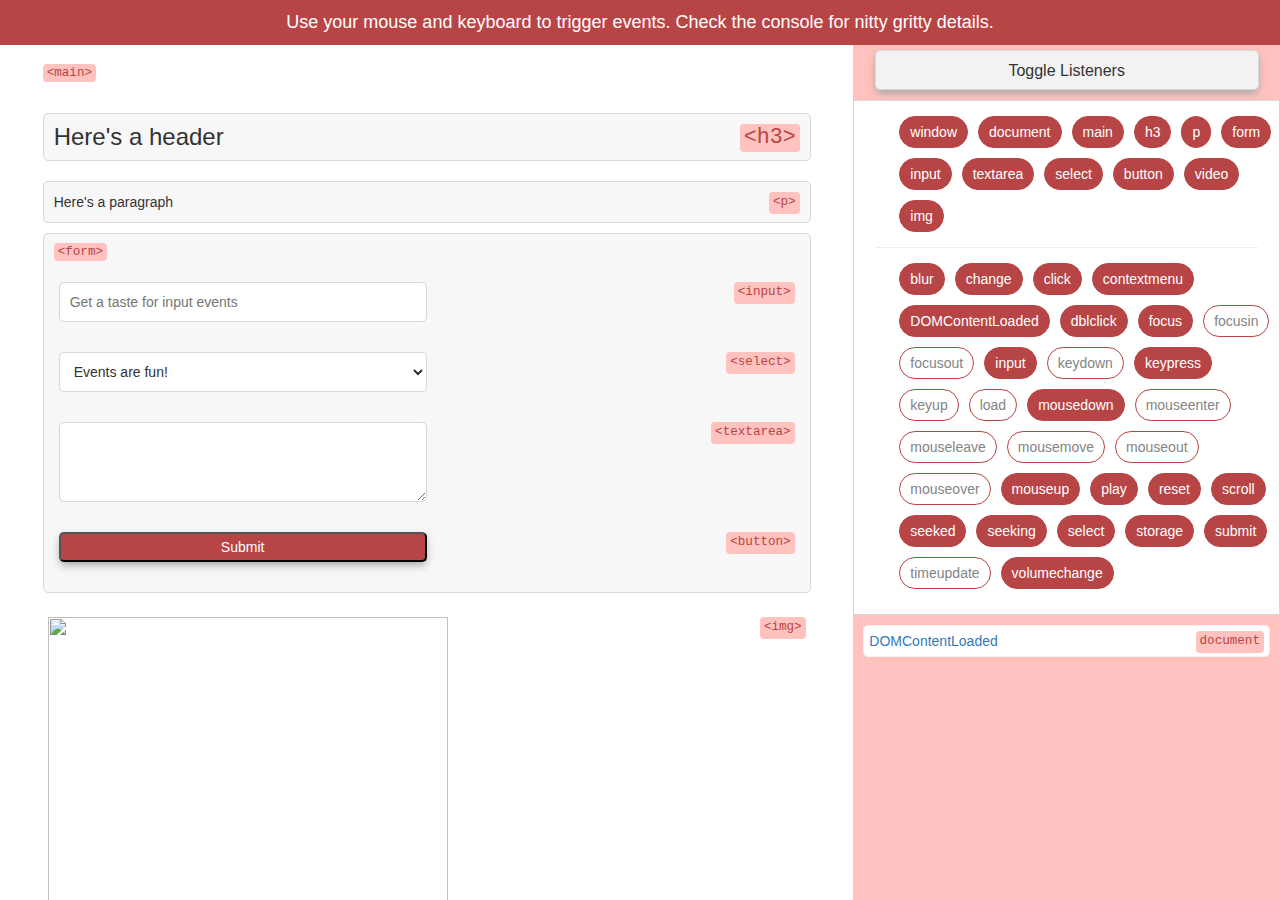
==== eventListeners.html @ 4424828c "first commit" ====
<DOCTYPE html>

    <html>

    <head>
        <meta charset="UTF-8">
        <meta name="viewport" content="width=device-width, initial-scale=1.0">
        <meta http-equiv="X-UA-Compatible" content="IE=edge">
        <!-- Latest compiled and minified CSS -->
        <link rel="stylesheet" href="https://maxcdn.bootstrapcdn.com/bootstrap/3.3.7/css/bootstrap.min.css" integrity="sha384-BVYiiSIFeK1dGmJRAkycuHAHRg32OmUcww7on3RYdg4Va+PmSTsz/K68vbdEjh4u"
            crossorigin="anonymous">

        <!-- Optional theme -->
        <link rel="stylesheet" href="https://maxcdn.bootstrapcdn.com/bootstrap/3.3.7/css/bootstrap-theme.min.css" integrity="sha384-rHyoN1iRsVXV4nD0JutlnGaslCJuC7uwjduW9SVrLvRYooPp2bWYgmgJQIXwl/Sp"
            crossorigin="anonymous">

        <link rel="stylesheet" href="style.css">

        <title>DOM Events</title>

    </head>

    <header>
        <h1>Use your mouse and keyboard to trigger events. Check the console for nitty gritty details.</h1>
    </header>

    <body>
        <div class="container-fluid">
            <div class="row">

                <div class="col-xs-12 col-sm-8 column">
                    <main>
                        <code>&lt;main&gt;</code>
                        <h3>Here's a header
                            <code class="codeLabel">&lt;h3&gt;</code>
                        </h3>
                        <p>
                            Here's a paragraph
                            <code class="codeLabel">&lt;p&gt;</code>
                        </p>

                        <form>
                            <code>&lt;form&gt;</code>

                            <section>
                                <input type="text" placeholder="Get a taste for input events">
                                <code class="codeLabel">&lt;input&gt;</code>
                            </section>
                            <section>
                                <select>
                                    <option value="1">Events are fun!</option>
                                    <option value="2">Events are OK, I guess...</option>
                                    <option value="2">F@$# events!</option>
                                </select>
                                <code class="codeLabel">&lt;select&gt;</code>
                            </section>
                            <section>
                                <textarea placeholder=""></textarea>
                                <code class="codeLabel">&lt;textarea&gt;</code>
                            </section>
                            <section>
                                <button type="submit">Submit</button>
                                <code class="codeLabel">&lt;button&gt;</code>
                            </section>


                        </form>

                        <section>
                            <img src="https://i.pinimg.com/736x/81/e2/4c/81e24c8567ce0530fa3fb42f3bcc5ceb--teaching-memes-work-memes.jpg">
                            <code class="codeLabel">&lt;img&gt;</code>
                        </section>
                        <section>
                            <video src="bigbuckbunny.mp4" type="video/mp4" controls></video>
                            <code class="codeLabel">&lt;video&gt;</code>
                        </section>



                    </main>
                </div>

                <div class="col-xs-12 col-sm-4 column eventLogCont">
                    <h6 id="filterContainerToggle">Toggle Listeners</h6>
                    <div class="filterContainer">
                        <ul class="filterSection" id="selectorFilters">
                        </ul>
                        <hr>
                        <ul class="filterSection" id="eventFilters">
                        </ul>

                    </div>
                    <ul id="eventLog"></ul>
                </div>
            </div>
        </div>


        <!--=============== JavaScript ===============-->
        <script src="scripts.js"></script>


    </body>

    </html>
---- style.css ----
html{
    background-color:#B84545;
}

body{
    width:100%;
    margin:auto;
    
}

@media(min-width: 768px){
    body{
        height:100vh;
        overflow:hidden;
    }
}

header{
    height:5vh;
    background-color:#B84545;
}


h1{
    text-align: center;
    color:#fff;
    display:block;
    font-size:2vh;
    margin:0px !important;
    line-height:5vh;
}

.column{
    padding:0px !important;
}

main{
    overflow:scroll;
    height:95vh;
    background-color:#fff;
    padding:20px 5%;
    width:100%;
}

    .codeLabel{
        float:right;
    }

code{
    background-color:#FFC2BE;
    color:#B84545;
}

section{
    width:100%;
    display:block;
    padding:10px 5px;
    margin:10px 0px;
}



/* Example element styling */

h3{
    margin-top:30px;
    border:1px solid #D8D8D8;
    padding:10px;
    border-radius:5px;
    background-color:#f7f7f7;
}

p{
    margin-top:20px;
    border:1px solid #D8D8D8;
    padding:10px;
    border-radius:5px;
    background-color:#f7f7f7;
}

form{
    border:1px solid #D8D8D8;
    border-radius:5px;
    padding:10px;
    background-color:#f7f7f7;
}

input[type="text"]{
    display:inline-block;
    width:50%;
    height:40px;
    padding:0px 10px;
    border-radius: 5px;
    border:1px solid #D8D8D8
}

select{
    display:inline-block;
    width:50%;
    height:40px;
    padding:0px 10px;
    border-radius: 5px;
    border:1px solid #D8D8D8;
    background-color:#fff;
}

textarea{
    display:inline-block;
    width:50%;
    height:80px;
    padding:0px 10px;
    border-radius: 5px;
    border:1px solid #D8D8D8;
    background-color:#fff;
}

button{
    display:inline-block;
    width:50%;
    height:30px;
    padding:0px 10px;
    border-radius: 5px;
    color:#fff;
    -webkit-box-shadow: 0px 4px 9px -1px rgba(164,164,164,1);
    -moz-box-shadow: 0px 4px 9px -1px rgba(164,164,164,1);
    box-shadow: 0px 4px 9px -1px rgba(164,164,164,1);
    background-color:#B84545;
}

img{
    width: 400px;
}

video{
    width: 400px;
}

::-webkit-scrollbar {
    display: none;
}


/* Event Log Styling */

.eventLogCont{
    height: 95vh;
    overflow:scroll;
    background-color:#FFC2BE;
}

@-webkit-keyframes colorFlash {
    0%{
        -webkit-box-shadow: 0px 4px 9px -1px rgba(164,164,164,1);
        -moz-box-shadow: 0px 4px 9px -1px rgba(164,164,164,1);
        box-shadow: 0px 4px 9px -1px rgba(164,164,164,1);
    }

    100%{
        -webkit-box-shadow: none;
        -moz-box-shadow: none;
        box-shadow: none;
    }
}

.eventItemColorFlash{
    -webkit-animation-name: colorFlash;
    -webkit-animation-duration: 1500ms;
    -webkit-animation-iteration-count: 1;
    -webkit-animation-timing-function: ease-in-out;
}

h6{
    display:block;
    text-align:center;
    background-color:#f2f2f2;
    height:40px;
    line-height:40px;
    font-size:16px;
    margin:auto;
    border:1px solid #d8d8d8;
    width: 90%;
    border-radius: 5px;
    margin-top:5px;
    margin-bottom:10px;
    -webkit-box-shadow: 0px 4px 9px -1px rgba(164,164,164,1);
    -moz-box-shadow: 0px 4px 9px -1px rgba(164,164,164,1);
    box-shadow: 0px 4px 9px -1px rgba(164,164,164,1);
}

#filterContainerToggle{
    cursor:pointer;
}



#eventLog{
   list-style-type: none;
   padding: 10px;
}

#eventLog li{
    background-color:#fff;
    margin-bottom:10px;
    padding:5px;
    border-radius: 5px;
    bordeR:1px solid #f2f2f2;
}

.eventCounterLabel{
    display:none;
    background-color:#f2f2f2;
    padding:2px 5px;
    margin:0px 5px;
    border-radius: 100px;
    font-size:11px;
    color:#585858;
}

/* Filter Lists */

.filterContainer{
    background-color:#fff;
    border:1px solid #d8d8d8;
    padding:10px 0px;
}

hr{
    width:90%;
    margin:auto;
    margin-top:10px;
    margin-bottom:10px;
}

.filterSection{
    list-style-type:none;
}

.toggleButton{
    display:inline-block;
    border: 1px solid #B84545;
    padding:5px 10px;
    margin:5px 5px;
    border-radius:150px;
    color:#848484;
}

.toggleButton:hover{
    background-color:#B84545;
    color: #fff;
    cursor:pointer;
}

.activeFilter{
    color:#fff !important;
    background-color:#B84545 !important;
}
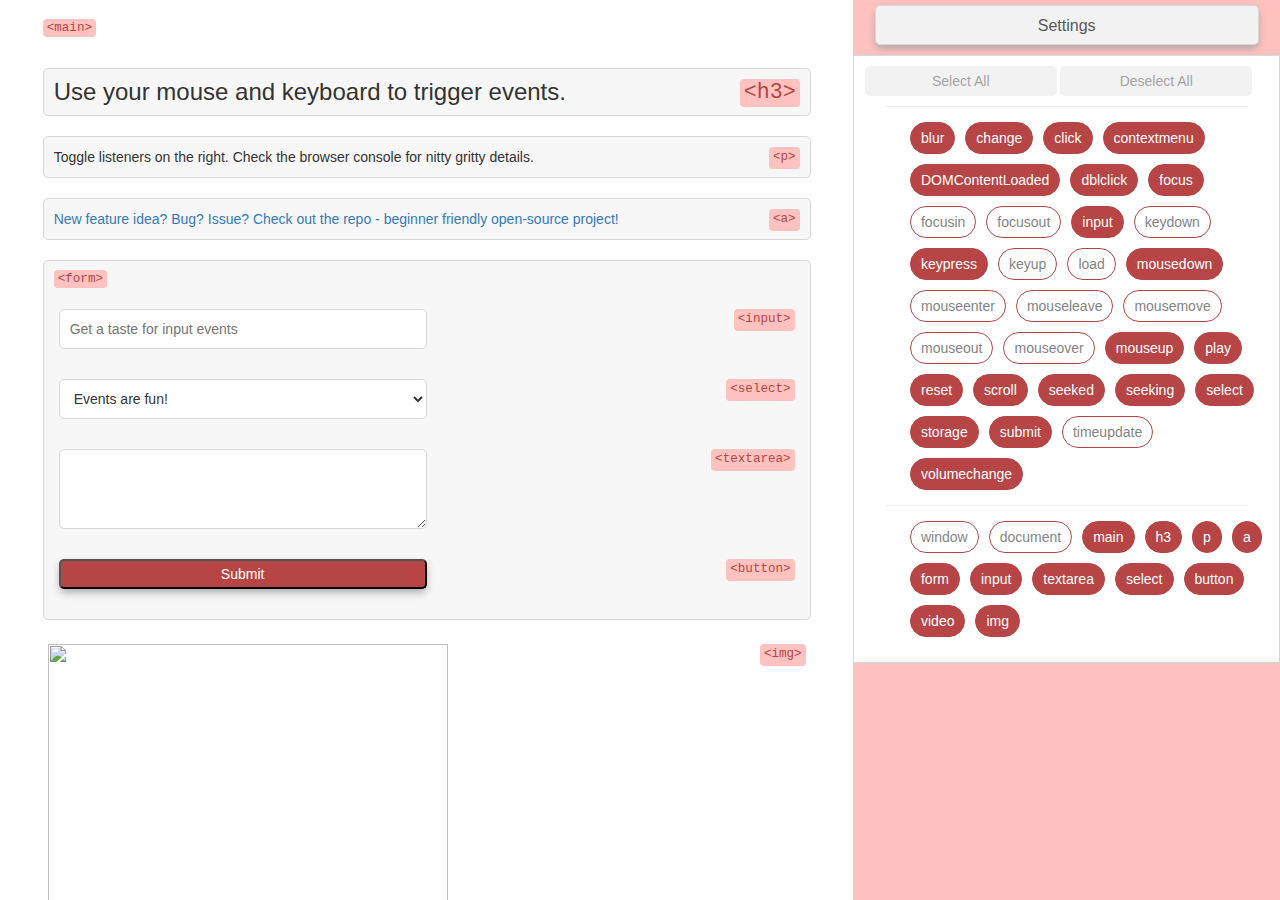
==== commit ff592663: "refactoring, experimenting with event handling" ====
--- a/eventListeners.html
+++ b/eventListeners.html
@@ -20,9 +20,9 @@
 
     </head>
 
-    <header>
+    <!-- <header>
         <h1>Use your mouse and keyboard to trigger events. Check the console for nitty gritty details.</h1>
-    </header>
+    </header> -->
 
     <body>
         <div class="container-fluid">
@@ -31,13 +31,17 @@
                 <div class="col-xs-12 col-sm-8 column">
                     <main>
                         <code>&lt;main&gt;</code>
-                        <h3>Here's a header
+                        <h3>Use your mouse and keyboard to trigger events.
                             <code class="codeLabel">&lt;h3&gt;</code>
                         </h3>
                         <p>
-                            Here's a paragraph
+                            Toggle listeners on the right. Check the browser console for nitty gritty details.
                             <code class="codeLabel">&lt;p&gt;</code>
                         </p>
+                        <a href="https://github.com/ryanjyost/dom-events" target="_blank">
+                            New feature idea? Bug? Issue? Check out the repo - beginner friendly open-source project!
+                            <code class="codeLabel">&lt;a&gt;</code>
+                        </a>
 
                         <form>
                             <code>&lt;form&gt;</code>
@@ -81,13 +85,17 @@
                 </div>
 
                 <div class="col-xs-12 col-sm-4 column eventLogCont">
-                    <h6 id="filterContainerToggle">Toggle Listeners</h6>
+                    <button id="filterContainerToggle">Settings</button>
                     <div class="filterContainer">
-                        <ul class="filterSection" id="selectorFilters">
-                        </ul>
+                        <button id="filterAllOn" class="filterButton">Select All</button>
+                        <button d="filterAllOff" class="filterButton">Deselect All</button>
                         <hr>
                         <ul class="filterSection" id="eventFilters">
                         </ul>
+                        <hr>
+                        <ul class="filterSection" id="targetFilters">
+                        </ul>
+
 
                     </div>
                     <ul id="eventLog"></ul>
@@ -97,7 +105,9 @@
 
 
         <!--=============== JavaScript ===============-->
+        <script src="defaultSettings.js"></script>
         <script src="scripts.js"></script>
+
 
 
     </body>
--- a/style.css
+++ b/style.css
@@ -1,256 +1,271 @@
-html{
-    background-color:#B84545;
-}
-
-body{
-    width:100%;
-    margin:auto;
-    
-}
-
-@media(min-width: 768px){
-    body{
-        height:100vh;
-        overflow:hidden;
-    }
-}
-
-header{
-    height:5vh;
-    background-color:#B84545;
-}
-
-
-h1{
-    text-align: center;
-    color:#fff;
-    display:block;
-    font-size:2vh;
-    margin:0px !important;
-    line-height:5vh;
-}
-
-.column{
-    padding:0px !important;
-}
-
-main{
-    overflow:scroll;
-    height:95vh;
-    background-color:#fff;
-    padding:20px 5%;
-    width:100%;
-}
-
-    .codeLabel{
-        float:right;
-    }
-
-code{
-    background-color:#FFC2BE;
-    color:#B84545;
-}
-
-section{
-    width:100%;
-    display:block;
-    padding:10px 5px;
-    margin:10px 0px;
-}
-
-
+html {
+  background-color: #b84545;
+}
+
+body {
+  width: 100%;
+  margin: auto;
+}
+
+@media (min-width: 768px) {
+  body {
+    height: 100vh;
+    overflow: hidden;
+  }
+}
+
+header {
+  height: 5vh;
+  background-color: #b84545;
+}
+
+h1 {
+  text-align: center;
+  color: #fff;
+  display: block;
+  font-size: 2vh;
+  margin: 0px !important;
+  line-height: 5vh;
+}
+
+.column {
+  padding: 0px !important;
+}
+
+main {
+  overflow: scroll;
+  height: 100vh;
+  background-color: #fff;
+  padding: 20px 5%;
+  width: 100%;
+}
+
+.codeLabel {
+  float: right;
+}
+
+code {
+  background-color: #ffc2be;
+  color: #b84545;
+}
+
+section {
+  width: 100%;
+  display: block;
+  padding: 10px 5px;
+  margin: 10px 0px;
+}
 
 /* Example element styling */
 
-h3{
-    margin-top:30px;
-    border:1px solid #D8D8D8;
-    padding:10px;
-    border-radius:5px;
-    background-color:#f7f7f7;
-}
-
-p{
-    margin-top:20px;
-    border:1px solid #D8D8D8;
-    padding:10px;
-    border-radius:5px;
-    background-color:#f7f7f7;
-}
-
-form{
-    border:1px solid #D8D8D8;
-    border-radius:5px;
-    padding:10px;
-    background-color:#f7f7f7;
-}
-
-input[type="text"]{
-    display:inline-block;
-    width:50%;
-    height:40px;
-    padding:0px 10px;
-    border-radius: 5px;
-    border:1px solid #D8D8D8
-}
-
-select{
-    display:inline-block;
-    width:50%;
-    height:40px;
-    padding:0px 10px;
-    border-radius: 5px;
-    border:1px solid #D8D8D8;
-    background-color:#fff;
-}
-
-textarea{
-    display:inline-block;
-    width:50%;
-    height:80px;
-    padding:0px 10px;
-    border-radius: 5px;
-    border:1px solid #D8D8D8;
-    background-color:#fff;
-}
-
-button{
-    display:inline-block;
-    width:50%;
-    height:30px;
-    padding:0px 10px;
-    border-radius: 5px;
-    color:#fff;
-    -webkit-box-shadow: 0px 4px 9px -1px rgba(164,164,164,1);
-    -moz-box-shadow: 0px 4px 9px -1px rgba(164,164,164,1);
-    box-shadow: 0px 4px 9px -1px rgba(164,164,164,1);
-    background-color:#B84545;
-}
-
-img{
-    width: 400px;
-}
-
-video{
-    width: 400px;
+h3 {
+  margin-top: 30px;
+  border: 1px solid #d8d8d8;
+  padding: 10px;
+  border-radius: 5px;
+  background-color: #f7f7f7;
+}
+
+p {
+  margin-top: 20px;
+  border: 1px solid #d8d8d8;
+  padding: 10px;
+  border-radius: 5px;
+  background-color: #f7f7f7;
+}
+
+main a {
+  margin-top: 20px;
+  border: 1px solid #d8d8d8;
+  padding: 10px;
+  border-radius: 5px;
+  background-color: #f7f7f7;
+  display: block;
+  width: 100%;
+  margin-bottom: 20px;
+  cursor: pointer;
+}
+
+form {
+  border: 1px solid #d8d8d8;
+  border-radius: 5px;
+  padding: 10px;
+  background-color: #f7f7f7;
+  width: 100%;
+  display: block;
+}
+
+input[type="text"] {
+  display: inline-block;
+  width: 50%;
+  height: 40px;
+  padding: 0px 10px;
+  border-radius: 5px;
+  border: 1px solid #d8d8d8;
+}
+
+select {
+  display: inline-block;
+  width: 50%;
+  height: 40px;
+  padding: 0px 10px;
+  border-radius: 5px;
+  border: 1px solid #d8d8d8;
+  background-color: #fff;
+}
+
+textarea {
+  display: inline-block;
+  width: 50%;
+  height: 80px;
+  padding: 0px 10px;
+  border-radius: 5px;
+  border: 1px solid #d8d8d8;
+  background-color: #fff;
+}
+
+button {
+  display: inline-block;
+  width: 50%;
+  height: 30px;
+  padding: 0px 10px;
+  border-radius: 5px;
+  color: #fff;
+  -webkit-box-shadow: 0px 4px 9px -1px rgba(164, 164, 164, 1);
+  -moz-box-shadow: 0px 4px 9px -1px rgba(164, 164, 164, 1);
+  box-shadow: 0px 4px 9px -1px rgba(164, 164, 164, 1);
+  background-color: #b84545;
+}
+
+img {
+  width: 400px;
+}
+
+video {
+  width: 400px;
 }
 
 ::-webkit-scrollbar {
-    display: none;
-}
-
+  display: none;
+}
 
 /* Event Log Styling */
 
-.eventLogCont{
-    height: 95vh;
-    overflow:scroll;
-    background-color:#FFC2BE;
+.eventLogCont {
+  height: 100vh;
+  overflow: scroll;
+  background-color: #ffc2be;
 }
 
 @-webkit-keyframes colorFlash {
-    0%{
-        -webkit-box-shadow: 0px 4px 9px -1px rgba(164,164,164,1);
-        -moz-box-shadow: 0px 4px 9px -1px rgba(164,164,164,1);
-        box-shadow: 0px 4px 9px -1px rgba(164,164,164,1);
-    }
-
-    100%{
-        -webkit-box-shadow: none;
-        -moz-box-shadow: none;
-        box-shadow: none;
-    }
-}
-
-.eventItemColorFlash{
-    -webkit-animation-name: colorFlash;
-    -webkit-animation-duration: 1500ms;
-    -webkit-animation-iteration-count: 1;
-    -webkit-animation-timing-function: ease-in-out;
-}
-
-h6{
-    display:block;
-    text-align:center;
-    background-color:#f2f2f2;
-    height:40px;
-    line-height:40px;
-    font-size:16px;
-    margin:auto;
-    border:1px solid #d8d8d8;
-    width: 90%;
-    border-radius: 5px;
-    margin-top:5px;
-    margin-bottom:10px;
-    -webkit-box-shadow: 0px 4px 9px -1px rgba(164,164,164,1);
-    -moz-box-shadow: 0px 4px 9px -1px rgba(164,164,164,1);
-    box-shadow: 0px 4px 9px -1px rgba(164,164,164,1);
-}
-
-#filterContainerToggle{
-    cursor:pointer;
-}
-
-
-
-#eventLog{
-   list-style-type: none;
-   padding: 10px;
-}
-
-#eventLog li{
-    background-color:#fff;
-    margin-bottom:10px;
-    padding:5px;
-    border-radius: 5px;
-    bordeR:1px solid #f2f2f2;
-}
-
-.eventCounterLabel{
-    display:none;
-    background-color:#f2f2f2;
-    padding:2px 5px;
-    margin:0px 5px;
-    border-radius: 100px;
-    font-size:11px;
-    color:#585858;
+  0% {
+    -webkit-box-shadow: 0px 4px 9px -1px rgba(164, 164, 164, 1);
+    -moz-box-shadow: 0px 4px 9px -1px rgba(164, 164, 164, 1);
+    box-shadow: 0px 4px 9px -1px rgba(164, 164, 164, 1);
+  }
+
+  100% {
+    -webkit-box-shadow: none;
+    -moz-box-shadow: none;
+    box-shadow: none;
+  }
+}
+
+.eventItemColorFlash {
+  -webkit-animation-name: colorFlash;
+  -webkit-animation-duration: 1500ms;
+  -webkit-animation-iteration-count: 1;
+  -webkit-animation-timing-function: ease-in-out;
+}
+
+#filterContainerToggle {
+  color: #585858;
+  cursor: pointer;
+  display: block;
+  text-align: center;
+  background-color: #f2f2f2;
+  height: 40px;
+  line-height: 40px;
+  font-size: 16px;
+  margin: auto;
+  border: 1px solid #d8d8d8;
+  width: 90%;
+  border-radius: 5px;
+  margin-top: 5px;
+  margin-bottom: 10px;
+  -webkit-box-shadow: 0px 4px 9px -1px rgba(164, 164, 164, 1);
+  -moz-box-shadow: 0px 4px 9px -1px rgba(164, 164, 164, 1);
+  box-shadow: 0px 4px 9px -1px rgba(164, 164, 164, 1);
+}
+
+#eventLog {
+  list-style-type: none;
+  padding: 10px;
+  background-color: #ffc2be;
+}
+
+#eventLog li {
+  background-color: #fff;
+  margin-bottom: 10px;
+  padding: 5px;
+  border-radius: 5px;
+  border: 1px solid #f2f2f2;
+}
+
+.eventCounterLabel {
+  display: none;
+  background-color: #f2f2f2;
+  padding: 2px 5px;
+  margin: 0px 5px;
+  border-radius: 100px;
+  font-size: 11px;
+  color: #585858;
 }
 
 /* Filter Lists */
 
-.filterContainer{
-    background-color:#fff;
-    border:1px solid #d8d8d8;
-    padding:10px 0px;
-}
-
-hr{
-    width:90%;
-    margin:auto;
-    margin-top:10px;
-    margin-bottom:10px;
-}
-
-.filterSection{
-    list-style-type:none;
-}
-
-.toggleButton{
-    display:inline-block;
-    border: 1px solid #B84545;
-    padding:5px 10px;
-    margin:5px 5px;
-    border-radius:150px;
-    color:#848484;
-}
-
-.toggleButton:hover{
-    background-color:#B84545;
-    color: #fff;
-    cursor:pointer;
-}
-
-.activeFilter{
-    color:#fff !important;
-    background-color:#B84545 !important;
-}+.filterContainer {
+  background-color: #fff;
+  border: 1px solid #d8d8d8;
+  padding: 10px 2.5%;
+}
+
+.filterButton {
+  display: inline-block;
+  width: 47.5%;
+  background-color: #f2f2f2;
+  color: #a4a4a4;
+  border: none;
+  box-shadow: none;
+}
+
+hr {
+  width: 90%;
+  margin: auto;
+  margin-top: 10px;
+  margin-bottom: 10px;
+}
+
+.filterSection {
+  list-style-type: none;
+}
+
+.toggleButton {
+  display: inline-block;
+  border: 1px solid #b84545;
+  padding: 5px 10px;
+  margin: 5px 5px;
+  border-radius: 150px;
+  color: #848484;
+}
+
+.toggleButton:hover {
+  background-color: #b84545;
+  color: #fff;
+  cursor: pointer;
+}
+
+.activeFilter {
+  color: #fff !important;
+  background-color: #b84545 !important;
+}
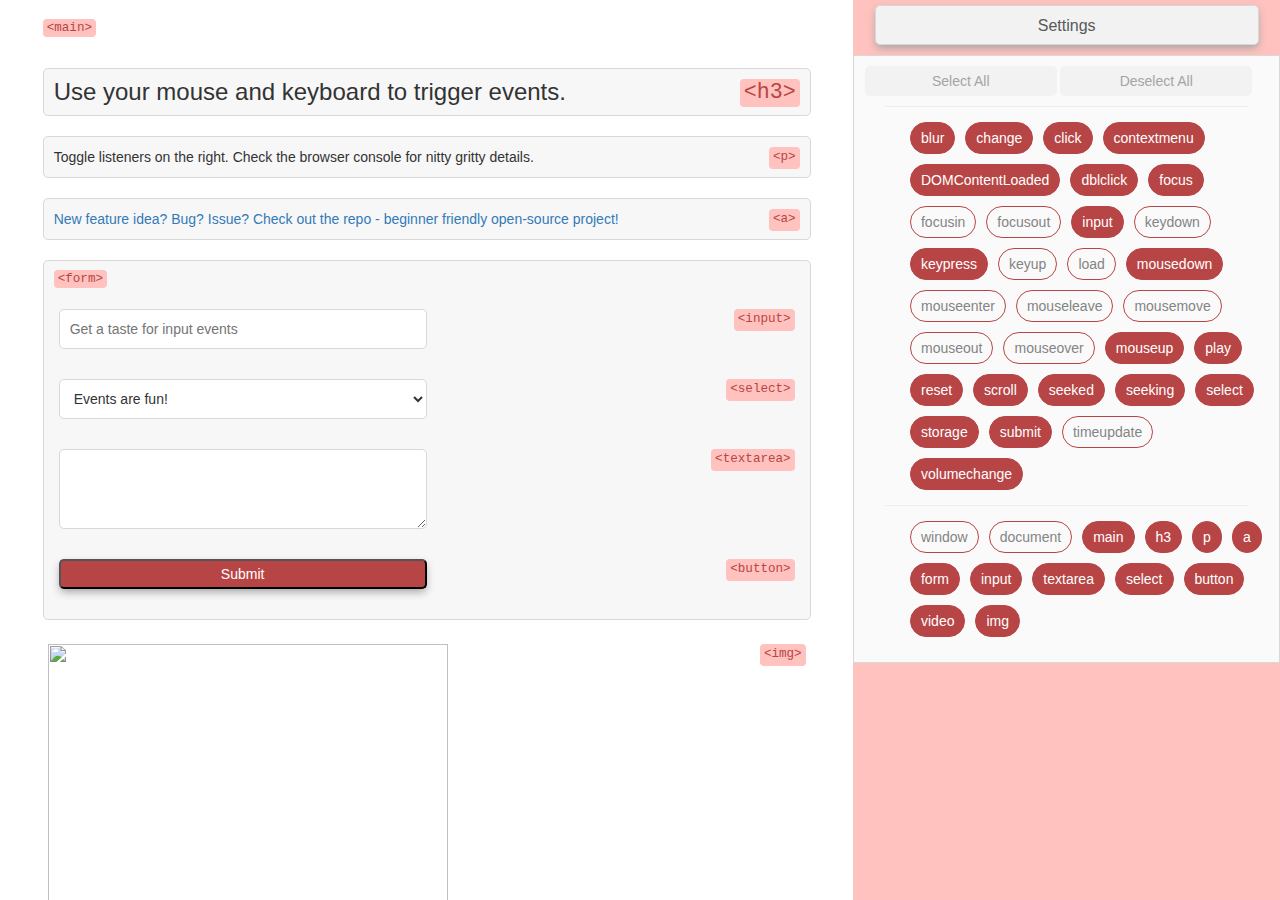
==== commit c2e33971: "start new singleton module for functions" ====
--- a/eventListeners.html
+++ b/eventListeners.html
@@ -105,7 +105,7 @@
 
 
         <!--=============== JavaScript ===============-->
-        <script src="defaultSettings.js"></script>
+        <script src="settings.js"></script>
         <script src="scripts.js"></script>
 
 
--- a/style.css
+++ b/style.css
@@ -225,7 +225,7 @@
 /* Filter Lists */
 
 .filterContainer {
-  background-color: #fff;
+  background-color: #fafafa;
   border: 1px solid #d8d8d8;
   padding: 10px 2.5%;
 }
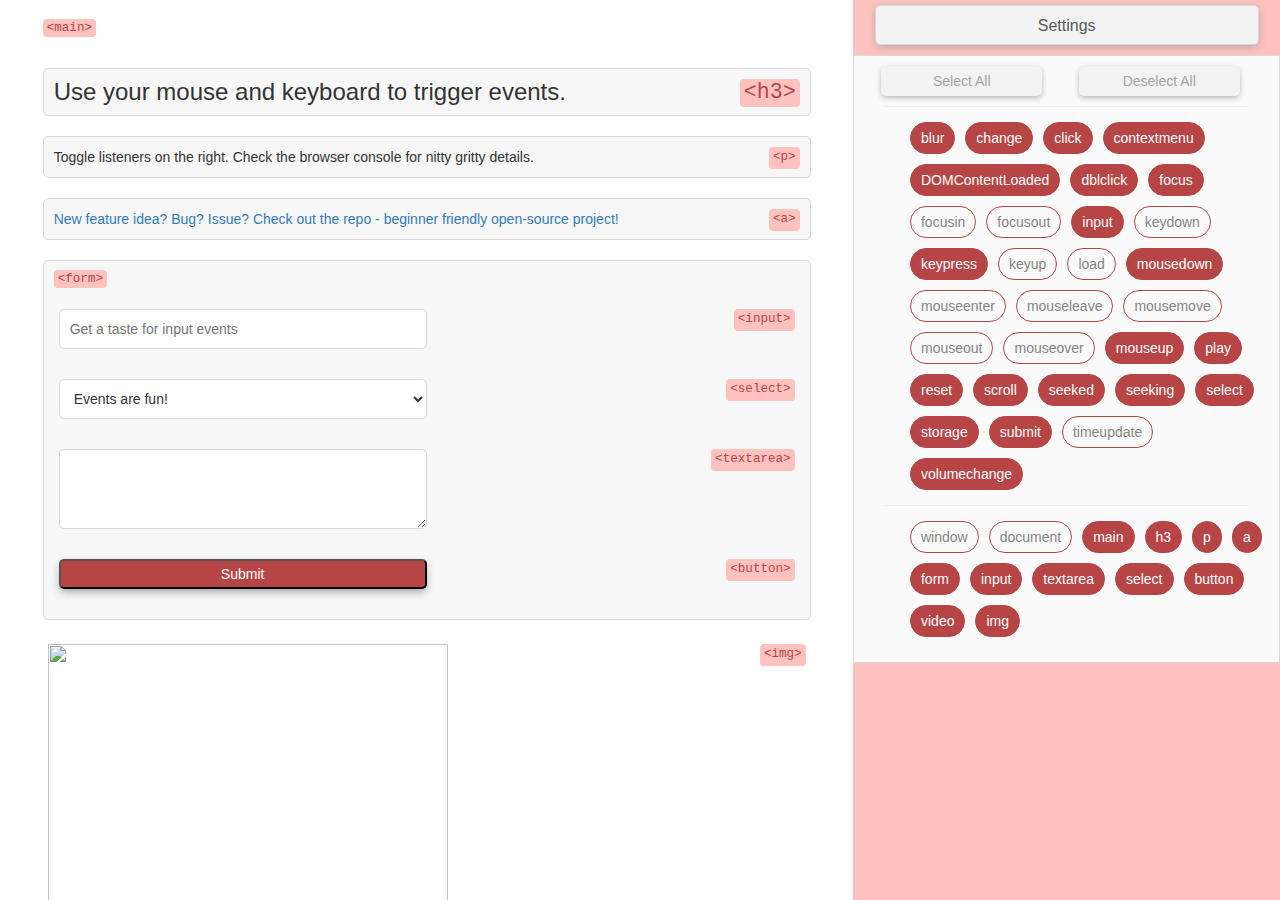
==== commit 02743952: "extracting out functions, add ability to toggle listeners" ====
--- a/eventListeners.html
+++ b/eventListeners.html
@@ -85,15 +85,15 @@
                 </div>
 
                 <div class="col-xs-12 col-sm-4 column eventLogCont">
-                    <button id="filterContainerToggle">Settings</button>
-                    <div class="filterContainer">
-                        <button id="filterAllOn" class="filterButton">Select All</button>
-                        <button d="filterAllOff" class="filterButton">Deselect All</button>
+                    <button id="settingsContainerToggle">Settings</button>
+                    <div class="settingsContainer">
+                        <button id="settingsAllOn" class="settingsButton">Select All</button>
+                        <button id="settingsAllOff" class="settingsButton">Deselect All</button>
                         <hr>
-                        <ul class="filterSection" id="eventFilters">
+                        <ul class="settingsSection" id="eventSettings">
                         </ul>
                         <hr>
-                        <ul class="filterSection" id="targetFilters">
+                        <ul class="settingsSection" id="targetSettings">
                         </ul>
 
 
@@ -105,6 +105,7 @@
 
 
         <!--=============== JavaScript ===============-->
+        <script src="handleEvent.js"></script>
         <script src="settings.js"></script>
         <script src="scripts.js"></script>
 
--- a/style.css
+++ b/style.css
@@ -176,26 +176,6 @@
   -webkit-animation-duration: 1500ms;
   -webkit-animation-iteration-count: 1;
   -webkit-animation-timing-function: ease-in-out;
-}
-
-#filterContainerToggle {
-  color: #585858;
-  cursor: pointer;
-  display: block;
-  text-align: center;
-  background-color: #f2f2f2;
-  height: 40px;
-  line-height: 40px;
-  font-size: 16px;
-  margin: auto;
-  border: 1px solid #d8d8d8;
-  width: 90%;
-  border-radius: 5px;
-  margin-top: 5px;
-  margin-bottom: 10px;
-  -webkit-box-shadow: 0px 4px 9px -1px rgba(164, 164, 164, 1);
-  -moz-box-shadow: 0px 4px 9px -1px rgba(164, 164, 164, 1);
-  box-shadow: 0px 4px 9px -1px rgba(164, 164, 164, 1);
 }
 
 #eventLog {
@@ -224,19 +204,55 @@
 
 /* Filter Lists */
 
-.filterContainer {
+#settingsContainerToggle {
+  color: #585858;
+  cursor: pointer;
+  display: block;
+  text-align: center;
+  background-color: #f2f2f2;
+  height: 40px;
+  line-height: 40px;
+  font-size: 16px;
+  margin: auto;
+  border: 1px solid #d8d8d8;
+  width: 90%;
+  border-radius: 5px;
+  margin-top: 5px;
+  margin-bottom: 10px;
+  -webkit-box-shadow: 0px 2px 9px -1px rgba(164, 164, 164, 1);
+  -moz-box-shadow: 0px 2px 9px -1px rgba(164, 164, 164, 1);
+  box-shadow: 0px 2px 9px -1px rgba(164, 164, 164, 1);
+}
+
+#settingsContainerToggle:hover {
+  background-color: #f7f7f7;
+}
+
+#settingsContainerToggle:focus {
+  outline: none !important;
+}
+
+.settingsContainer {
   background-color: #fafafa;
   border: 1px solid #d8d8d8;
   padding: 10px 2.5%;
-}
-
-.filterButton {
-  display: inline-block;
-  width: 47.5%;
+  display: block;
+}
+
+.settingsButton {
+  display: inline-block;
+  width: 40%;
+  margin: 0px 4%;
   background-color: #f2f2f2;
   color: #a4a4a4;
   border: none;
-  box-shadow: none;
+  -webkit-box-shadow: 0px 2px 6px -1px rgba(164, 164, 164, 1);
+  -moz-box-shadow: 0px 2px 6px -1px rgba(164, 164, 164, 1);
+  box-shadow: 0px 2px 6px -1px rgba(164, 164, 164, 1);
+}
+
+.settingsButton:hover {
+  background-color: #f7f7f7;
 }
 
 hr {
@@ -246,7 +262,7 @@
   margin-bottom: 10px;
 }
 
-.filterSection {
+.settingsSection {
   list-style-type: none;
 }
 
@@ -260,12 +276,15 @@
 }
 
 .toggleButton:hover {
-  background-color: #b84545;
-  color: #fff;
+  background-color: #fff;
   cursor: pointer;
 }
 
-.activeFilter {
+.active {
   color: #fff !important;
   background-color: #b84545 !important;
 }
+
+.active:hover {
+  background-color: #b84545 !important;
+}
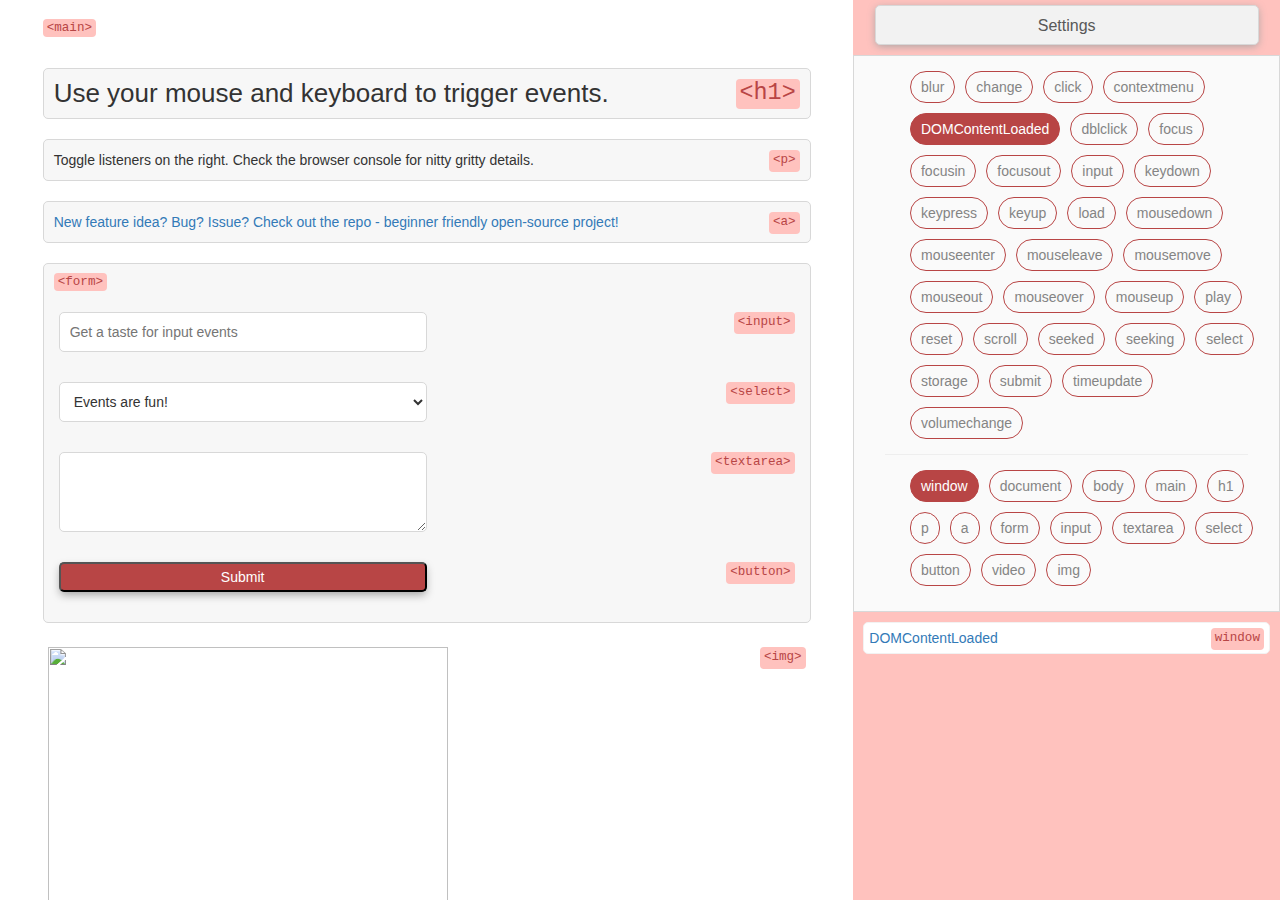
==== commit dab4adcd: "touching up" ====
--- a/eventListeners.html
+++ b/eventListeners.html
@@ -20,9 +20,6 @@
 
     </head>
 
-    <!-- <header>
-        <h1>Use your mouse and keyboard to trigger events. Check the console for nitty gritty details.</h1>
-    </header> -->
 
     <body>
         <div class="container-fluid">
@@ -31,9 +28,9 @@
                 <div class="col-xs-12 col-sm-8 column">
                     <main>
                         <code>&lt;main&gt;</code>
-                        <h3>Use your mouse and keyboard to trigger events.
-                            <code class="codeLabel">&lt;h3&gt;</code>
-                        </h3>
+                        <h1>Use your mouse and keyboard to trigger events.
+                            <code class="codeLabel">&lt;h1&gt;</code>
+                        </h1>
                         <p>
                             Toggle listeners on the right. Check the browser console for nitty gritty details.
                             <code class="codeLabel">&lt;p&gt;</code>
@@ -87,9 +84,9 @@
                 <div class="col-xs-12 col-sm-4 column eventLogCont">
                     <button id="settingsContainerToggle">Settings</button>
                     <div class="settingsContainer">
-                        <button id="settingsAllOn" class="settingsButton">Select All</button>
-                        <button id="settingsAllOff" class="settingsButton">Deselect All</button>
-                        <hr>
+                        <!-- <button id="settingsAllOn" class="settingsButton">Select All</button>
+                        <button id="settingsAllOff" class="settingsButton">Deselect All</button> -->
+
                         <ul class="settingsSection" id="eventSettings">
                         </ul>
                         <hr>
--- a/style.css
+++ b/style.css
@@ -19,15 +19,6 @@
   background-color: #b84545;
 }
 
-h1 {
-  text-align: center;
-  color: #fff;
-  display: block;
-  font-size: 2vh;
-  margin: 0px !important;
-  line-height: 5vh;
-}
-
 .column {
   padding: 0px !important;
 }
@@ -58,12 +49,13 @@
 
 /* Example element styling */
 
-h3 {
+h1 {
   margin-top: 30px;
   border: 1px solid #d8d8d8;
   padding: 10px;
   border-radius: 5px;
   background-color: #f7f7f7;
+  font-size: 26px;
 }
 
 p {
